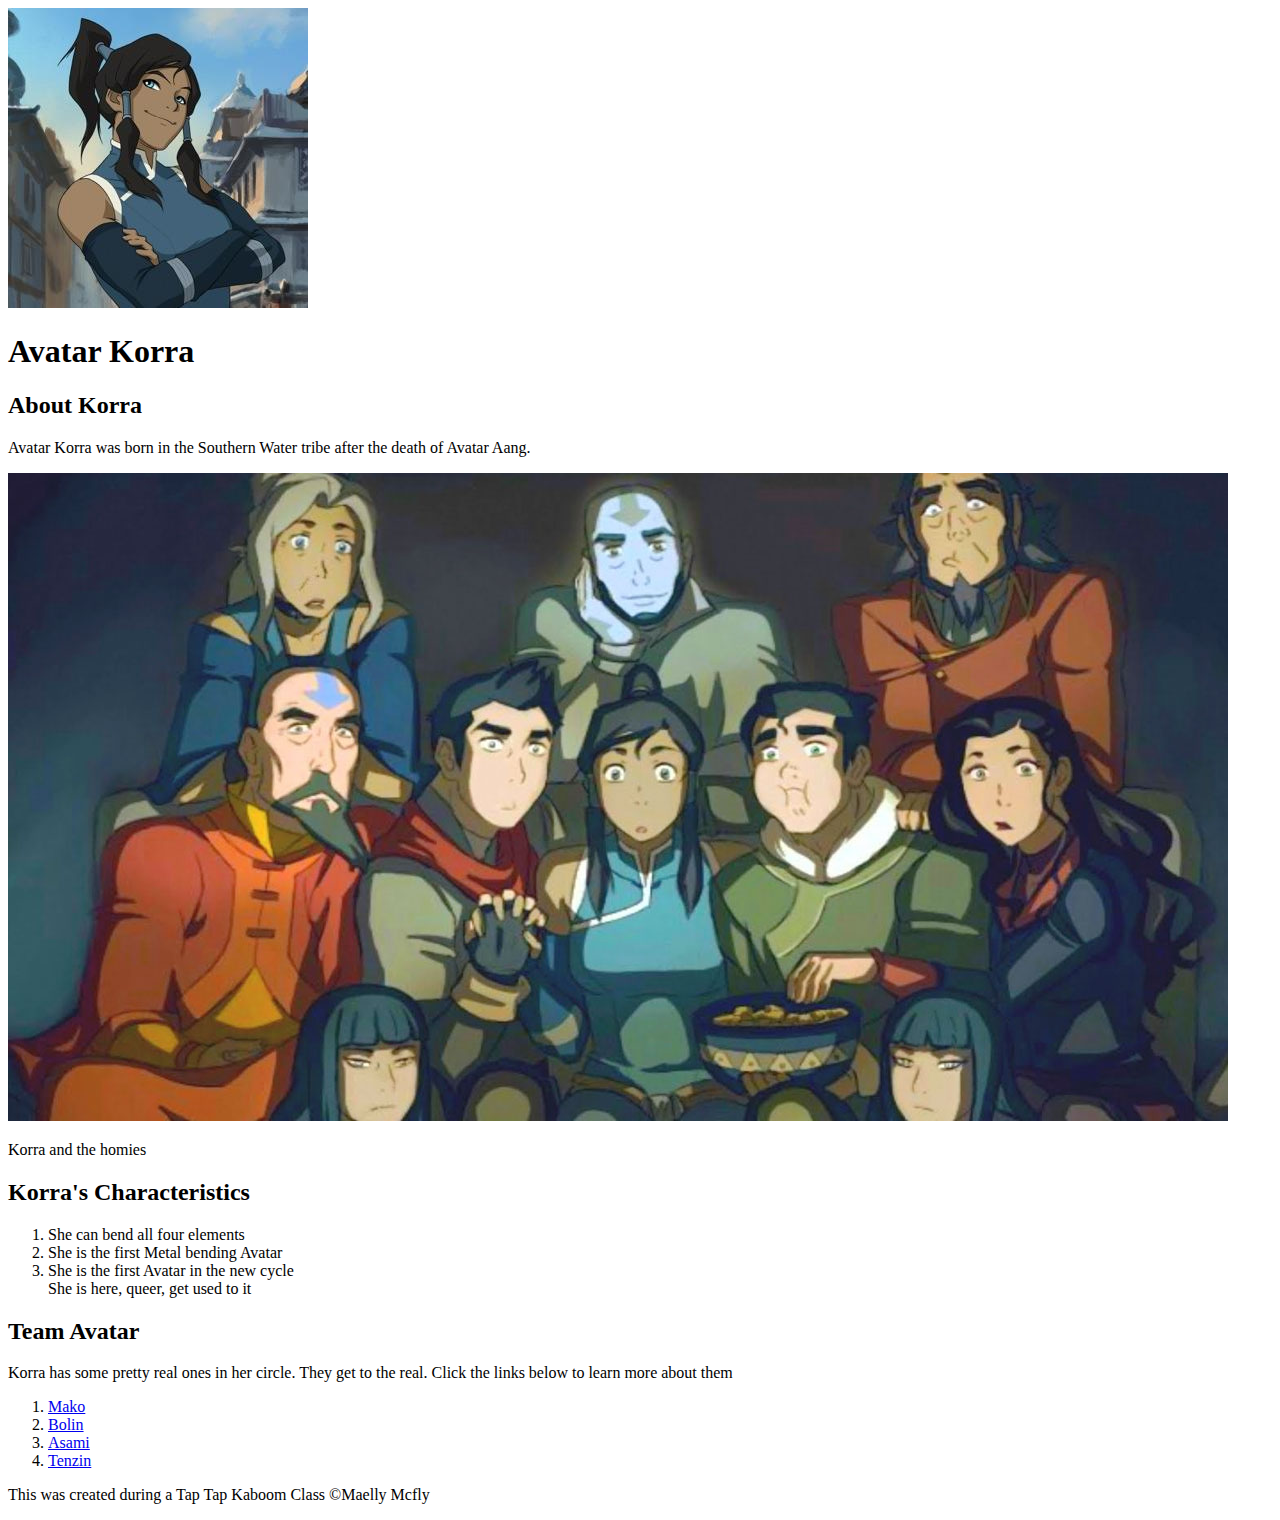
==== index.html @ b49d649a "added Korra html" ====
<!DOCTYPE html>
<html>
<head>
  <meta charset='utf-8'>
  <meta http-equiv='X-UA-Compatible' content='IE=edge'>
  <title>Avatar Korra</title>
  <link rel="icon" href="img/akorra.jpg">
  <meta name='viewport' content='width=device-width, initial-scale=1'>
  <link rel='stylesheet' type='text/css' media='screen' href='main.css'>
  <script src='main.js'></script>
</head>
<body>
  <!--header element-->
  <header>
    <img src="img/akorra.jpg">
    <h1>Avatar Korra</h1>
  </header>

  <!-- main element -->
  <main>
    <h2>About Korra</h2>
    <p> Avatar Korra was born in the Southern Water tribe after the death of Avatar Aang. </p>
    <img src="img/teamkorra.jpg">
    <p>Korra and the homies</p>
    <h2>Korra's Characteristics</h2>
    <ol>
      <li>She can bend all four elements</li>
      <li>She is the first Metal bending Avatar</li>
      <li>She is the first Avatar in the new cycle</li>
      <fa-li>She is here, queer, get used to it</fa-li>
    </ol>
    <h2> Team Avatar</h2>
    <p>Korra has some pretty real ones in her circle. They get to the real. Click the links below to learn more about them</p>
    <ol>
      <li><a target="_blank" href="https://avatar.fandom.com/wiki/Mako">Mako</a></li>
      <li><a target="_blank" href="https://avatar.fandom.com/wiki/Bolin">Bolin</a></li>
      <li><a target="_blank" href="https://avatar.fandom.com/wiki/Asami_Sato">Asami</a></li>
      <li><a target="_blank" href="https://avatar.fandom.com/wiki/Tenzin">Tenzin</a></li>
    </ol>
  </main>
     <!-- footer element -->
     <footer>
       <p>This was created during a Tap Tap Kaboom Class &copy;Maelly Mcfly </p>


     </footer>
</body>
</html>
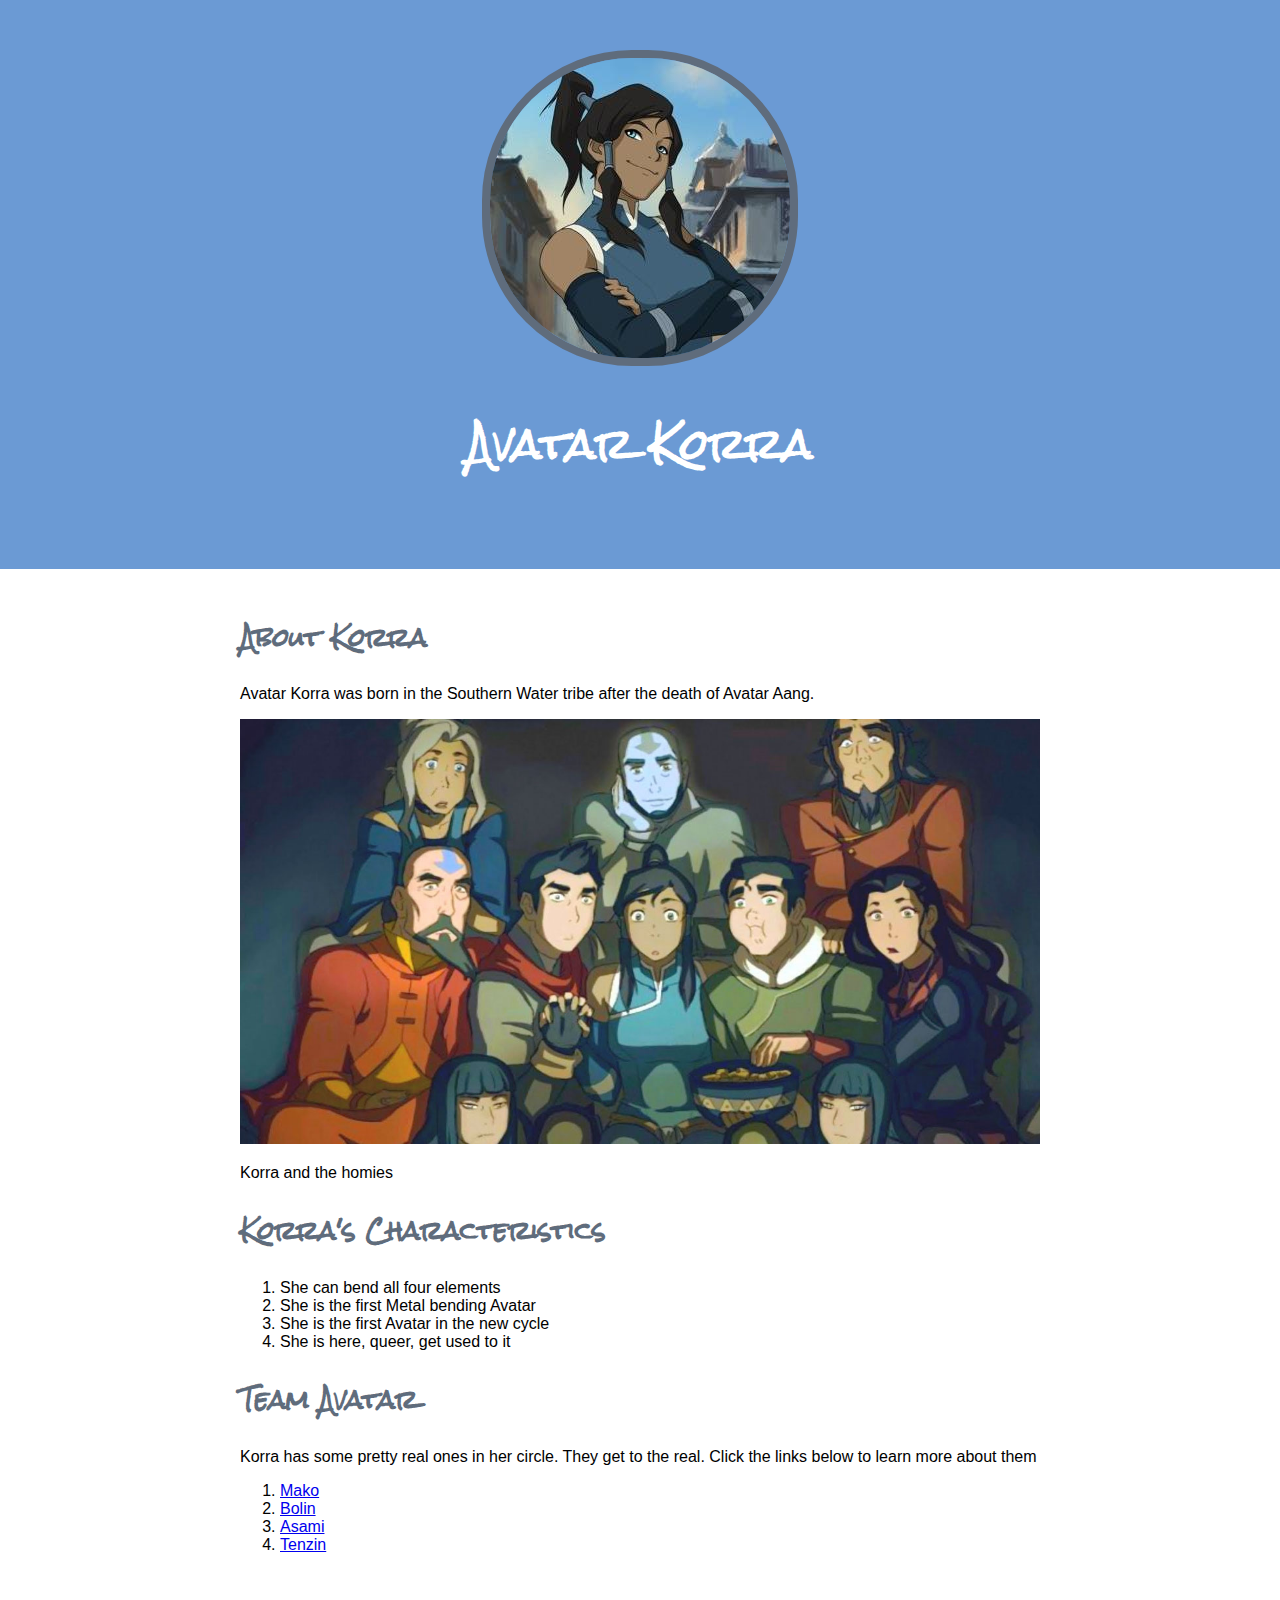
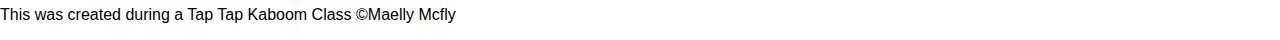
==== commit 4fc6497e: "added css for Korra" ====
--- a/index.html
+++ b/index.html
@@ -1,14 +1,12 @@
 <!DOCTYPE html>
 <html>
 <head>
-  <meta charset='utf-8'>
-  <meta http-equiv='X-UA-Compatible' content='IE=edge'>
   <title>Avatar Korra</title>
   <link rel="icon" href="img/akorra.jpg">
-  <meta name='viewport' content='width=device-width, initial-scale=1'>
-  <link rel='stylesheet' type='text/css' media='screen' href='main.css'>
-  <script src='main.js'></script>
+  <link href="https://fonts.googleapis.com/css2?family=Rock+Salt&display=swap" rel="stylesheet">
+  <link rel="stylesheet" type="text/css" href="css/korra.css"
 </head>
+
 <body>
   <!--header element-->
   <header>
@@ -27,7 +25,7 @@
       <li>She can bend all four elements</li>
       <li>She is the first Metal bending Avatar</li>
       <li>She is the first Avatar in the new cycle</li>
-      <fa-li>She is here, queer, get used to it</fa-li>
+      <li>She is here, queer, get used to it</li>
     </ol>
     <h2> Team Avatar</h2>
     <p>Korra has some pretty real ones in her circle. They get to the real. Click the links below to learn more about them</p>
@@ -40,9 +38,7 @@
   </main>
      <!-- footer element -->
      <footer>
-       <p>This was created during a Tap Tap Kaboom Class &copy;Maelly Mcfly </p>
-
-
+       <p>This was created during a Tap Tap Kaboom Class &copy;Maelly Mcfly</p>
      </footer>
 </body>
 </html>--- a/css/korra.css
+++ b/css/korra.css
@@ -0,0 +1,30 @@
+body{
+  margin: 0;
+  font-family: Arial, Helvetica, sans-serif;
+}
+h1, h2 {
+  font-family: 'Rock Salt', cursive;
+  color: #5F6C7C;
+}
+header{
+  background-color: #6B9AD4;
+  text-align: center;
+  padding-top: 50px;
+  padding-bottom: 50px;
+}
+header h1{
+  color: white;
+  font-size: 40px;
+}
+header img{
+  border-radius: 150px;
+  border: 8px solid #5F6C7C;
+}
+main{
+  max-width: 800px;
+  margin: 0 auto;
+  padding: 20px;
+}
+main img{
+  max-width: 100%;
+}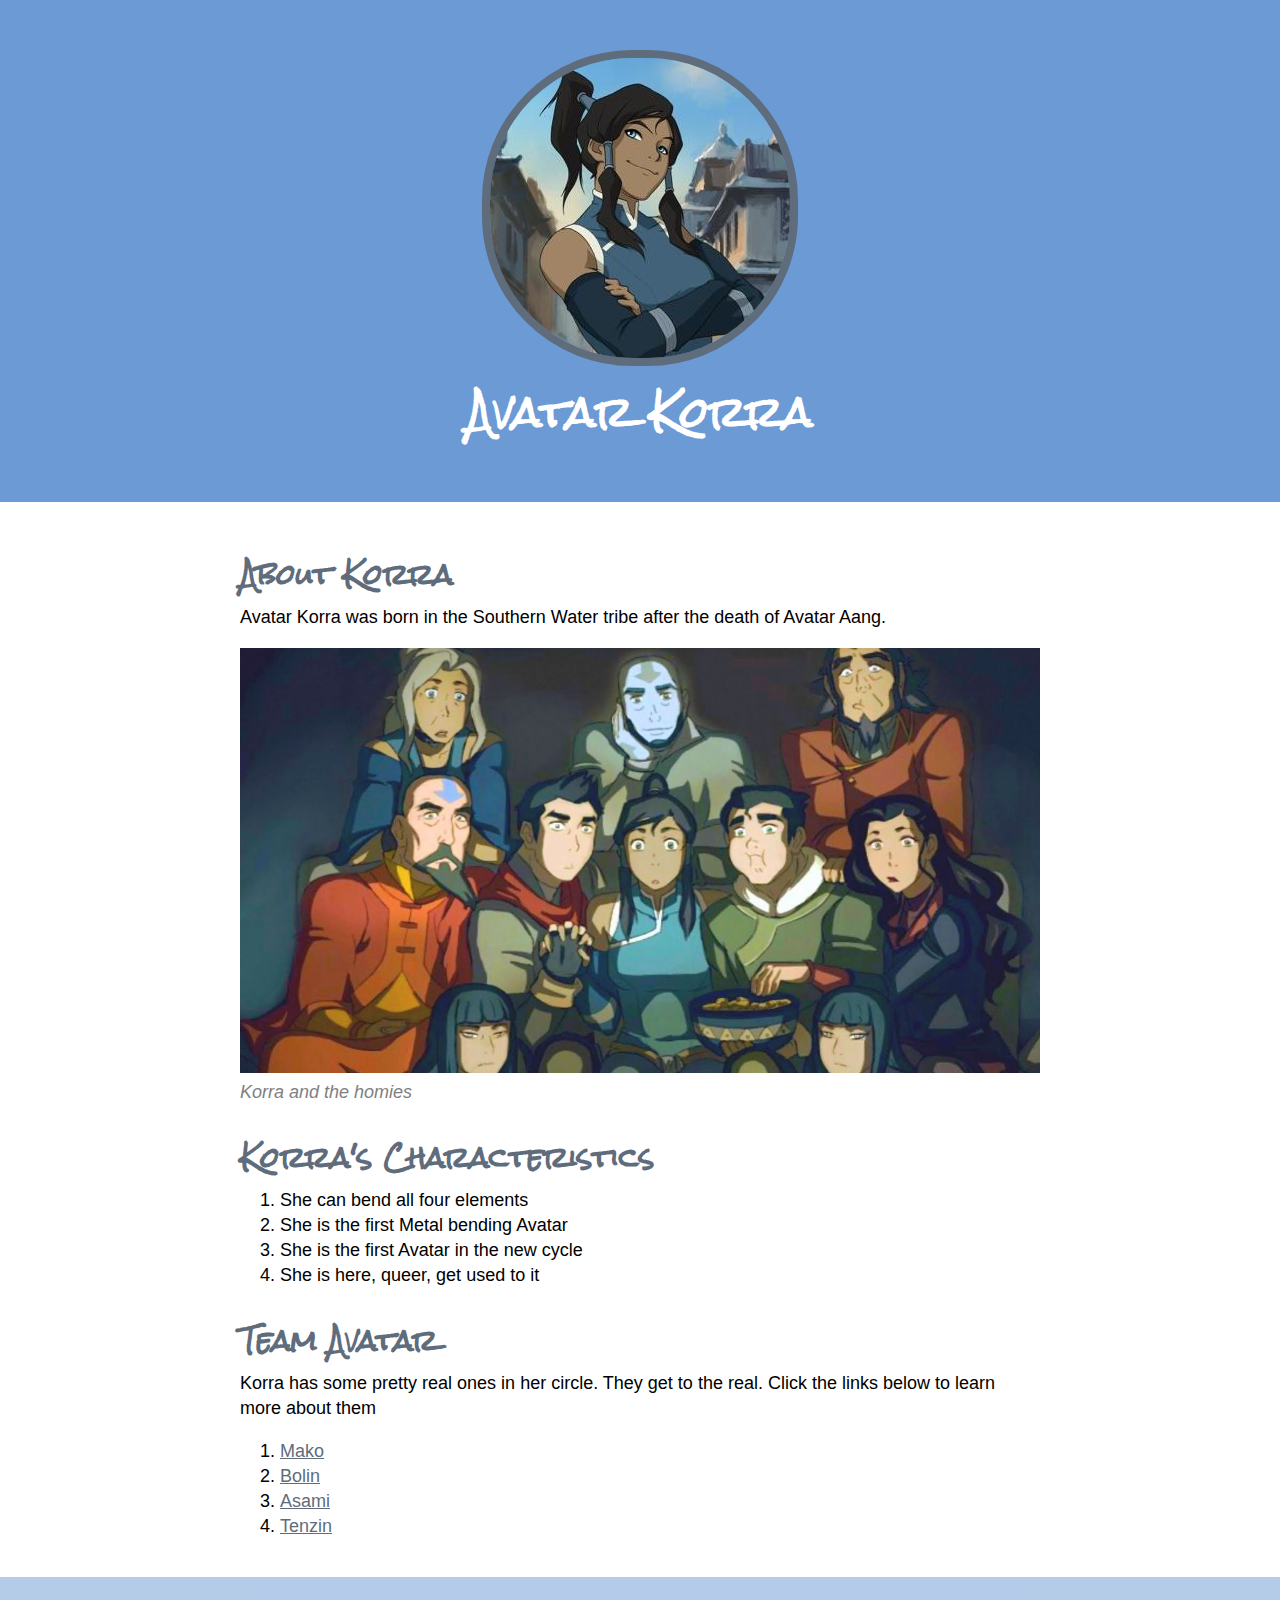
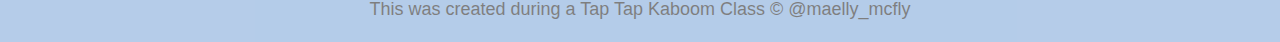
==== commit f91eb96b: "finished css v1" ====
--- a/index.html
+++ b/index.html
@@ -19,7 +19,7 @@
     <h2>About Korra</h2>
     <p> Avatar Korra was born in the Southern Water tribe after the death of Avatar Aang. </p>
     <img src="img/teamkorra.jpg">
-    <p>Korra and the homies</p>
+    <p class="caption">Korra and the homies</p>
     <h2>Korra's Characteristics</h2>
     <ol>
       <li>She can bend all four elements</li>
@@ -38,7 +38,7 @@
   </main>
      <!-- footer element -->
      <footer>
-       <p>This was created during a Tap Tap Kaboom Class &copy;Maelly Mcfly</p>
+       <p>This was created during a Tap Tap Kaboom Class &copy; @maelly_mcfly</p>
      </footer>
 </body>
 </html>--- a/css/korra.css
+++ b/css/korra.css
@@ -1,6 +1,8 @@
 body{
   margin: 0;
   font-family: Arial, Helvetica, sans-serif;
+  font-size: 18px;
+  line-height: 25px;
 }
 h1, h2 {
   font-family: 'Rock Salt', cursive;
@@ -27,4 +29,28 @@
 }
 main img{
   max-width: 100%;
+}
+a{
+  color: #5F6C7C;
+}
+a:hover{
+  color: #5F6C7C;
+  background-color: black;
+}
+footer{
+  background-color: #6B9AD4;
+  text-align: center;
+  opacity: .5;
+  padding: 20px;
+}
+footer p{
+margin: 0;
+}
+p.caption{
+  color: grey;
+  font-style: italic;
+  margin-top: 0px;
+}
+h2{
+  margin: 40px 0 10px;
 }